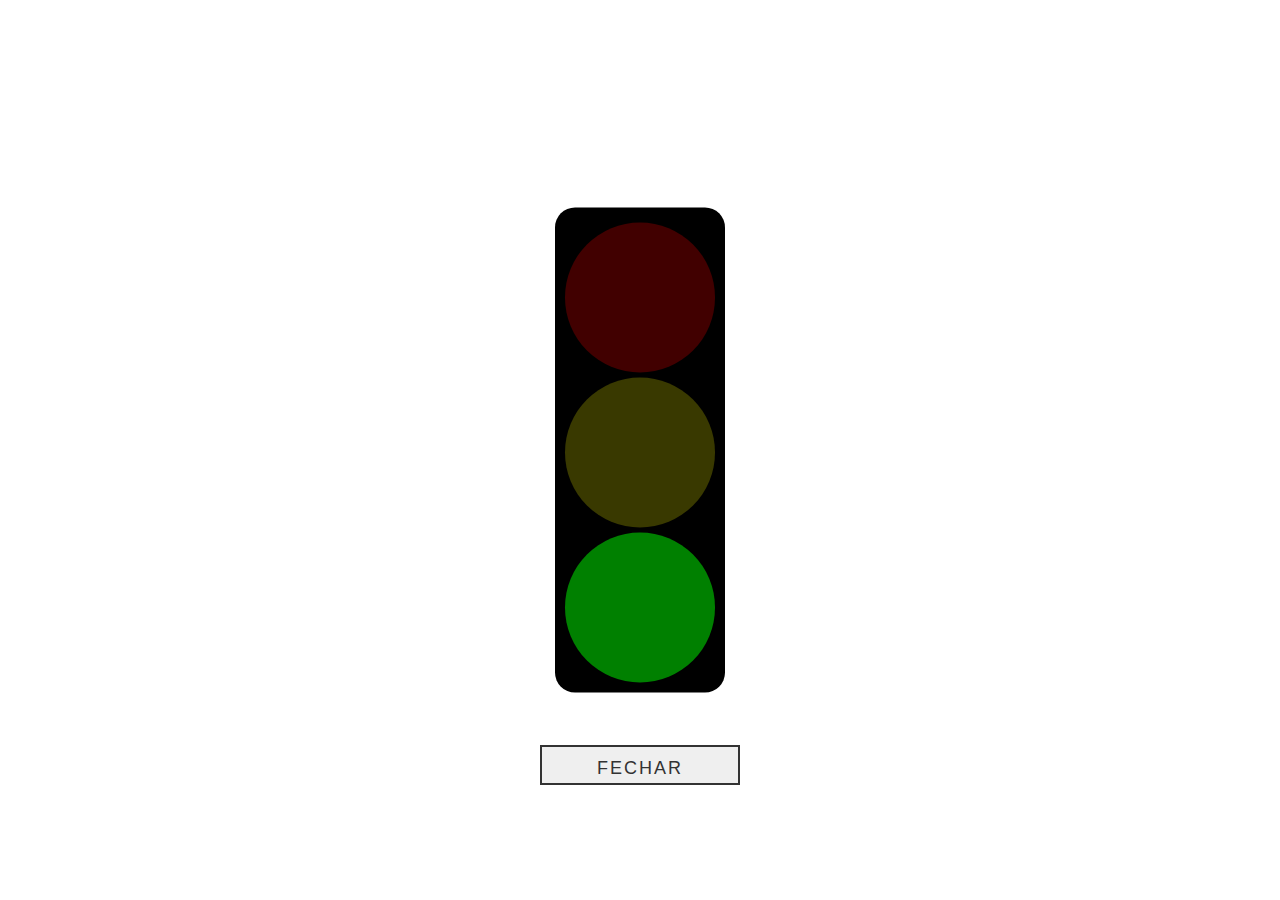
==== Desafio 2/index.html @ b814673b "Funcionamento Sinal" ====
<!DOCTYPE html>
<html lang="pt-BR">
<head>
    <title>Semaforo</title>
    <link rel="stylesheet" href="../Desafio 2/css/style.css">
</head>
<body>
    <section class="grid">        
        <div id="semaforo">
            <div class="lamp" id="red"></div>
            <div class="lamp" id="yellow"></div>
            <div class="lamp" id="green"></div>
        </div>
        <div class="wrapper">
            <button id="botao" ><span id="relogio">FECHAR</span></button>
        </div>
    </section>
    
    <script src="../Desafio 2/js/script.js"></script>
</body>
</html>
---- Desafio 2/css/style.css ----
#semaforo{
    position: fixed;
    background-color: black;
    border-radius: 20px;
    padding: 10px;
    left: 50%;
    top: 50%;
    transform: translate(-50%, -50%);

}

.wrapper{
    position: fixed;
    top: 85%;
    left: 50%;
    transform: translate(-50%, -50%);
  }
  
  button{
    cursor: pointer;
    display: block;
    width: 200px;
    height: 40px;
    line-height: 40px;
    font-size: 18px;
    font-family: sans-serif;
    text-decoration: none;
    color: #333;
    border: 2px solid #333;
    letter-spacing: 2px;
    text-align: center;
    position: relative;
    transition: all .35s;
  }
  
  button span{
    position: relative;
    z-index: 2;
  }
  
  button:after{
    position: absolute;
    content: "";
    top: 0;
    left: 0;
    width: 0;
    height: 100%;
    background: #ff003b;
    transition: all .35s;
  }
  
  button:hover{
    color: #fff;
  }
  
  button:hover:after{
    width: 100%;
  }


.lamp{
    position: relative;
    width: 150px;
    height: 150px;
    background-color: silver;
    margin-top: 5px;
    border-radius: 90px;
}

#red{
    background-color: rgba(255, 0, 0, 0.255);
}
#yellow{
    background-color: rgba(255, 255, 0, 0.225);
}
#green{
    background-color: rgba(0, 255, 0, 0.255);
}
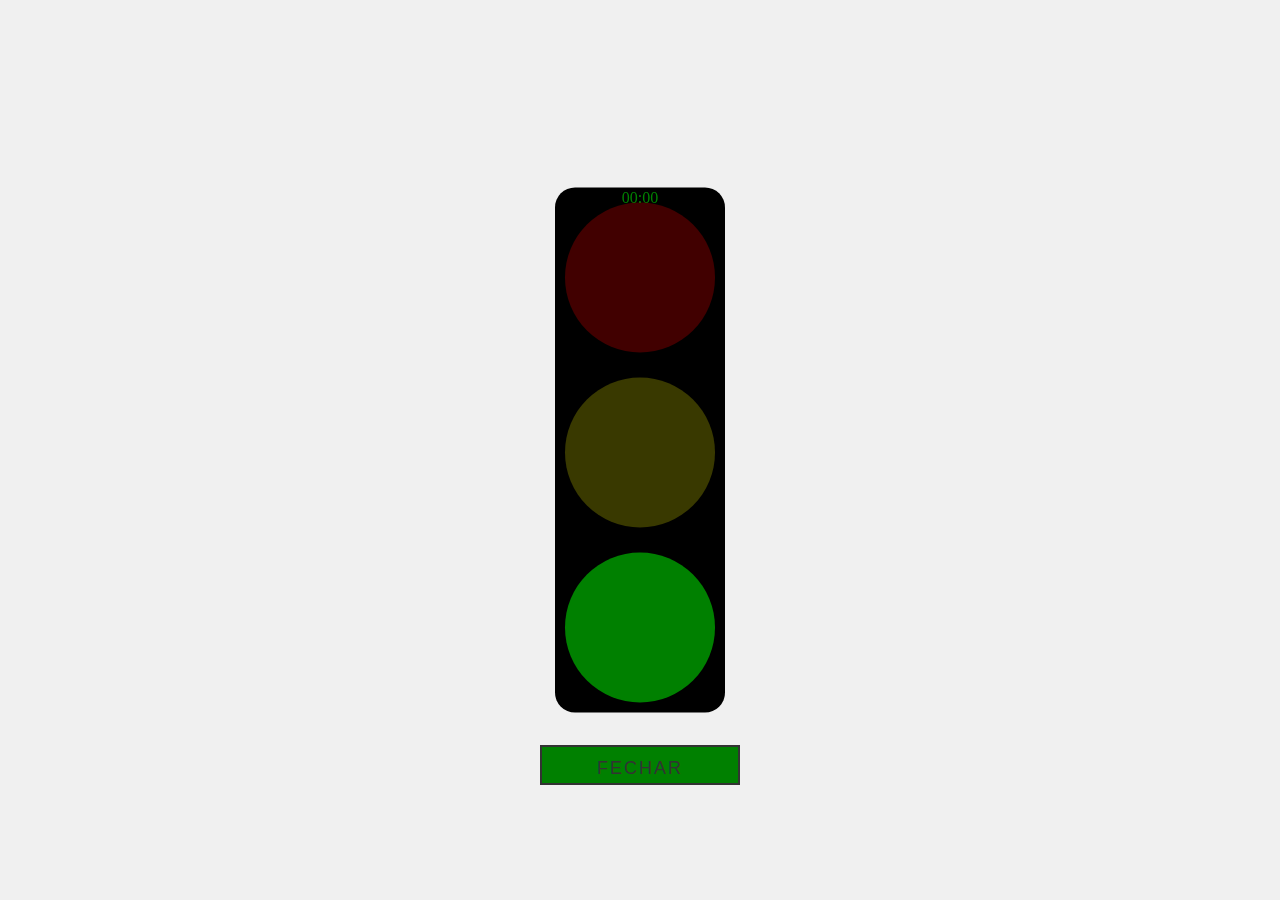
==== commit 77e882bc: "Semaforo Bugado" ====
--- a/Desafio 2/index.html
+++ b/Desafio 2/index.html
@@ -5,14 +5,17 @@
     <link rel="stylesheet" href="../Desafio 2/css/style.css">
 </head>
 <body>
+    <div id="semaforo">
+        <div id="contador">
+            <span class="contadores">00:00</span>
+        </div>
     <section class="grid">        
-        <div id="semaforo">
             <div class="lamp" id="red"></div>
             <div class="lamp" id="yellow"></div>
-            <div class="lamp" id="green"></div>
+            <div class="lamp" id="green"></span></div>
         </div>
         <div class="wrapper">
-            <button id="botao" ><span id="relogio">FECHAR</span></button>
+            <button id="botao" ><span id="relogio"></span></button>
         </div>
     </section>
     
--- a/Desafio 2/css/style.css
+++ b/Desafio 2/css/style.css
@@ -1,3 +1,14 @@
+body {
+    display: flex;
+    justify-content: center;
+    align-items: center;
+    height: 100vh;
+    margin: 0;
+    background-color: #f0f0f0;
+}
+
+
+
 #semaforo{
     position: fixed;
     background-color: black;
@@ -45,10 +56,9 @@
     left: 0;
     width: 0;
     height: 100%;
-    background: #ff003b;
+    background: #ffffff93;
     transition: all .35s;
   }
-  
   button:hover{
     color: #fff;
   }
@@ -56,6 +66,13 @@
   button:hover:after{
     width: 100%;
   }
+
+  .grid {
+    display: grid;
+    grid-template-rows: auto auto;
+    gap: 20px;
+    justify-items: center;
+}
 
 
 .lamp{
@@ -75,4 +92,10 @@
 }
 #green{
     background-color: rgba(0, 255, 0, 0.255);
+}
+#contador{
+    color: #ff0000;
+    position: absolute;
+    left: 50%;
+    transform: translate(-50%, -50%);
 }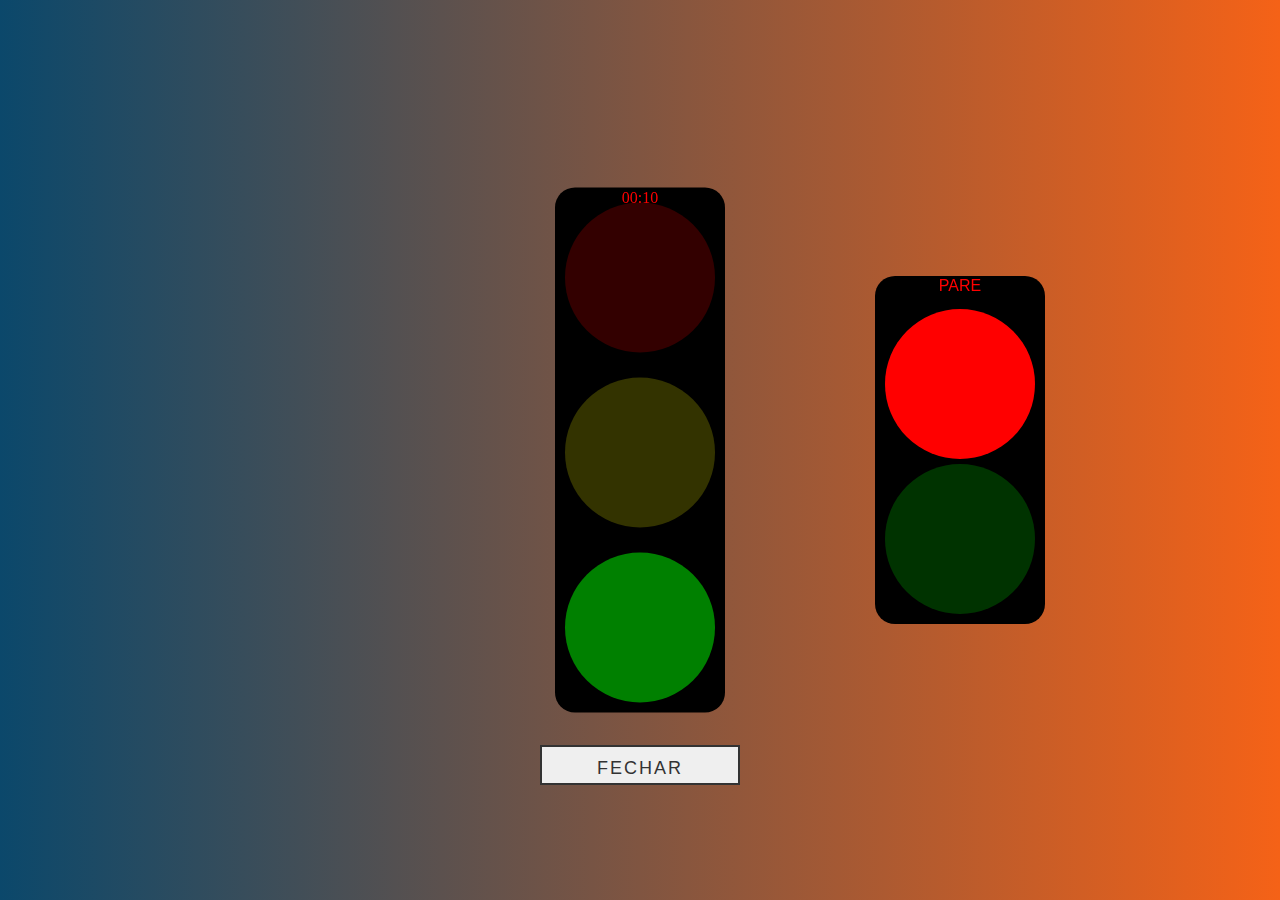
==== commit 9e9e43ee: "Sinal Funcionando" ====
--- a/Desafio 2/index.html
+++ b/Desafio 2/index.html
@@ -9,7 +9,7 @@
         <div id="contador">
             <span class="contadores">00:00</span>
         </div>
-    <section class="grid">        
+        <section class="grid">        
             <div class="lamp" id="red"></div>
             <div class="lamp" id="yellow"></div>
             <div class="lamp" id="green"></span></div>
@@ -17,6 +17,14 @@
         <div class="wrapper">
             <button id="botao" ><span id="relogio"></span></button>
         </div>
+        <div id="semaforoPedestre" >
+            <div id="pedestrian">
+                <span class="passagem">PEDESTRE</span><br>
+            </div>
+            <div class="pedestre-lamp" id="pedestrian-red"></div>
+            <div class="pedestre-lamp" id="pedestrian-green"></div>
+        </div>
+        
     </section>
     
     <script src="../Desafio 2/js/script.js"></script>
--- a/Desafio 2/css/style.css
+++ b/Desafio 2/css/style.css
@@ -4,10 +4,13 @@
     align-items: center;
     height: 100vh;
     margin: 0;
-    background-color: #f0f0f0;
+    background: #0B486B;
+    background: linear-gradient(
+      to right,
+      #0B486B,#F56217
+    );
+    height: 100vh;
 }
-
-
 
 #semaforo{
     position: fixed;
@@ -20,14 +23,15 @@
 
 }
 
+
 .wrapper{
     position: fixed;
     top: 85%;
     left: 50%;
     transform: translate(-50%, -50%);
-  }
-  
-  button{
+}
+
+button{
     cursor: pointer;
     display: block;
     width: 200px;
@@ -42,14 +46,14 @@
     text-align: center;
     position: relative;
     transition: all .35s;
-  }
-  
-  button span{
+}
+
+button span{
     position: relative;
     z-index: 2;
-  }
-  
-  button:after{
+}
+
+button:after{
     position: absolute;
     content: "";
     top: 0;
@@ -58,22 +62,40 @@
     height: 100%;
     background: #ffffff93;
     transition: all .35s;
-  }
-  button:hover{
+}
+button:hover{
     color: #fff;
-  }
-  
-  button:hover:after{
+}
+
+button:hover:after{
     width: 100%;
-  }
+}
 
-  .grid {
+.grid {
     display: grid;
     grid-template-rows: auto auto;
     gap: 20px;
     justify-items: center;
 }
 
+#semaforoPedestre{
+    position: fixed;
+    background-color: black;
+    border-radius: 20px;
+    padding: 10px;
+    left: 75%;
+    top: 50%;
+    transform: translate(-50%, -50%);
+}
+
+.pedestre-lamp{
+    position: relative;
+    width: 150px;
+    height: 150px;
+    background-color: silver;
+    margin-top: 5px;
+    border-radius: 90px;
+}
 
 .lamp{
     position: relative;
@@ -82,6 +104,20 @@
     background-color: silver;
     margin-top: 5px;
     border-radius: 90px;
+}
+
+#pedestrian-red{
+    background-color: rgba(255, 0, 0, 0.255);
+}
+#pedestrian-green{
+    background-color: rgba(0, 255, 0, 0.255);
+}
+.passagem{
+    font-family: Sans-serif;
+    color: #ff0000;
+    position: absolute;
+    left: 50%;
+    transform: translate(-50%, -50%);
 }
 
 #red{
